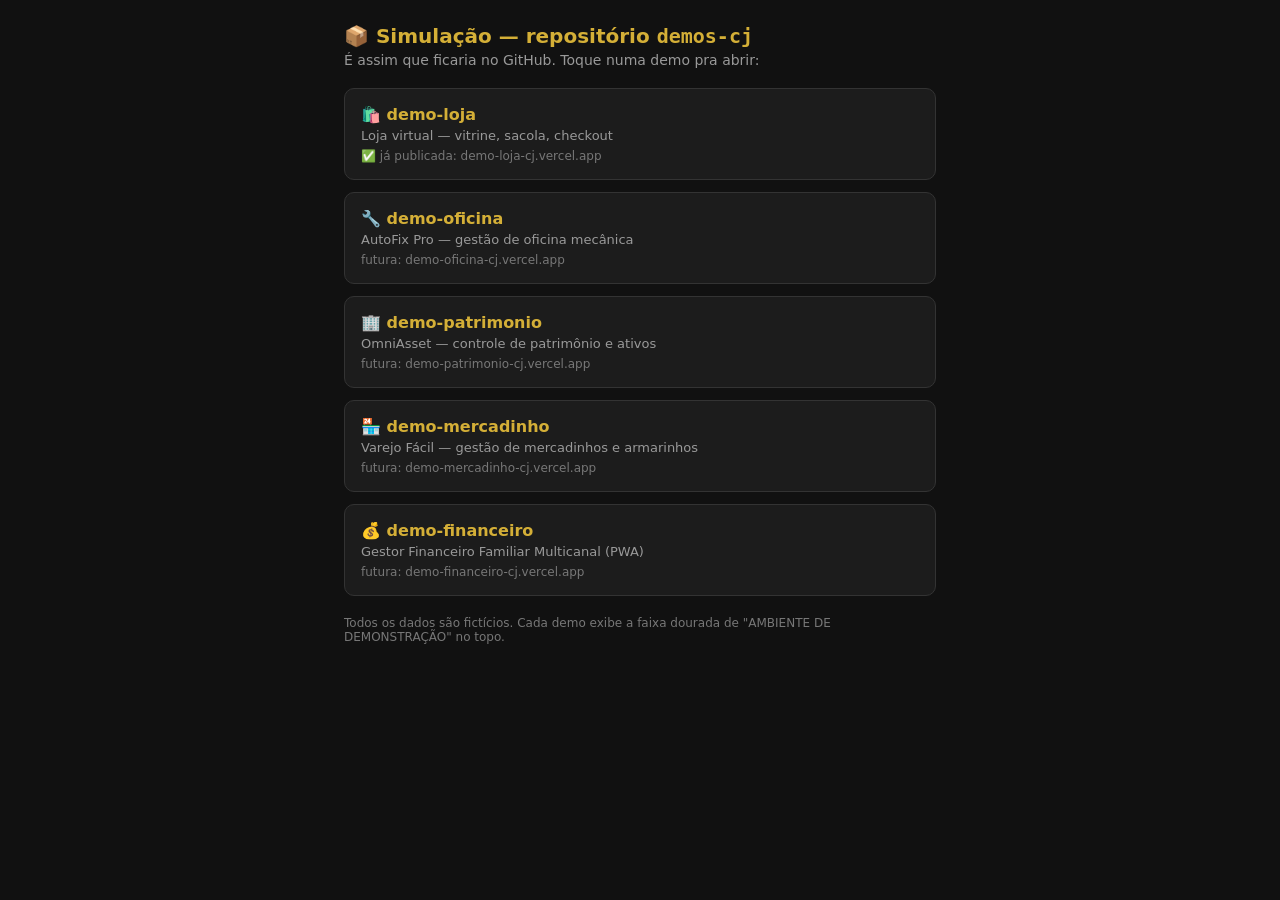
==== index.html @ bfb7331e "Demos públicas CJ Treinamentos e Serviços (5 demos estáticas)" ====
<!DOCTYPE html>
<html lang="pt-BR">
<head>
<meta charset="utf-8">
<meta name="viewport" content="width=device-width, initial-scale=1">
<title>Simulação — Repositório demos-cj</title>
<style>
*{box-sizing:border-box;margin:0;padding:0}
body{font-family:system-ui,sans-serif;background:#111;color:#eee;padding:24px;max-width:640px;margin:0 auto}
h1{color:#d4af37;font-size:20px;margin-bottom:4px}
p.sub{color:#999;font-size:14px;margin-bottom:20px}
a.card{display:block;background:#1c1c1c;border:1px solid #333;border-radius:10px;padding:16px;margin-bottom:12px;text-decoration:none;color:#eee}
a.card:hover{border-color:#d4af37}
.card b{color:#d4af37;font-size:16px}
.card span{display:block;color:#999;font-size:13px;margin-top:4px}
.card em{display:block;color:#777;font-size:12px;margin-top:6px;font-style:normal}
.note{margin-top:20px;font-size:12px;color:#777}
</style>
</head>
<body>
<h1>📦 Simulação — repositório <code>demos-cj</code></h1>
<p class="sub">É assim que ficaria no GitHub. Toque numa demo pra abrir:</p>
<a class="card" href="demo-loja/index.html"><b>🛍️ demo-loja</b><span>Loja virtual — vitrine, sacola, checkout</span><em>✅ já publicada: demo-loja-cj.vercel.app</em></a>
<a class="card" href="demo-oficina/index.html"><b>🔧 demo-oficina</b><span>AutoFix Pro — gestão de oficina mecânica</span><em>futura: demo-oficina-cj.vercel.app</em></a>
<a class="card" href="demo-patrimonio/index.html"><b>🏢 demo-patrimonio</b><span>OmniAsset — controle de patrimônio e ativos</span><em>futura: demo-patrimonio-cj.vercel.app</em></a>
<a class="card" href="demo-mercadinho/index.html"><b>🏪 demo-mercadinho</b><span>Varejo Fácil — gestão de mercadinhos e armarinhos</span><em>futura: demo-mercadinho-cj.vercel.app</em></a>
<a class="card" href="demo-financeiro/index.html"><b>💰 demo-financeiro</b><span>Gestor Financeiro Familiar Multicanal (PWA)</span><em>futura: demo-financeiro-cj.vercel.app</em></a>
<p class="note">Todos os dados são fictícios. Cada demo exibe a faixa dourada de "AMBIENTE DE DEMONSTRAÇÃO" no topo.</p>
</body>
</html>
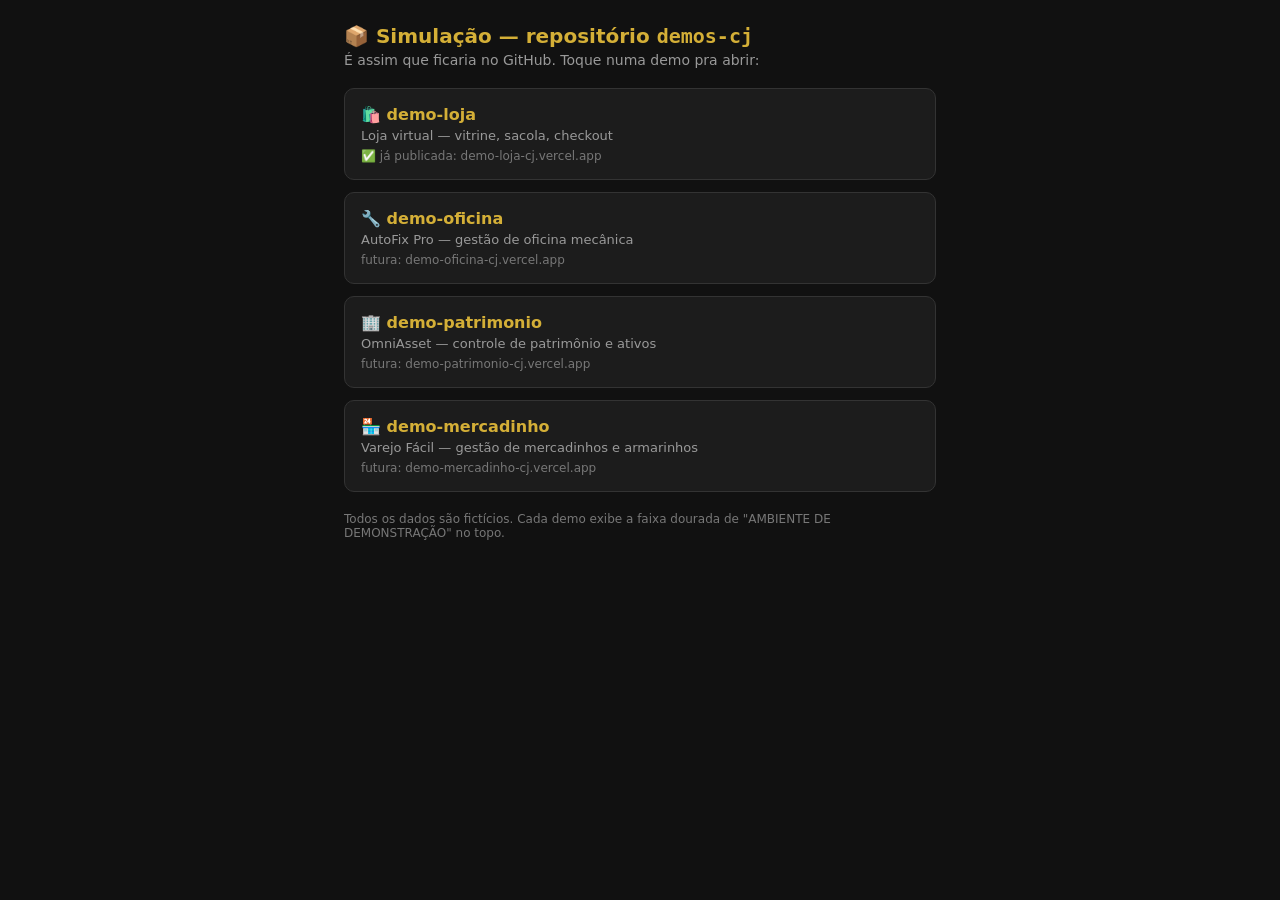
==== commit e538edf6: "Remove card demo-financeiro do index raiz (Caminho A — ADENDO_04: Gestor Financeiro fora do escopo c" ====
--- a/index.html
+++ b/index.html
@@ -24,7 +24,6 @@
 <a class="card" href="demo-oficina/index.html"><b>🔧 demo-oficina</b><span>AutoFix Pro — gestão de oficina mecânica</span><em>futura: demo-oficina-cj.vercel.app</em></a>
 <a class="card" href="demo-patrimonio/index.html"><b>🏢 demo-patrimonio</b><span>OmniAsset — controle de patrimônio e ativos</span><em>futura: demo-patrimonio-cj.vercel.app</em></a>
 <a class="card" href="demo-mercadinho/index.html"><b>🏪 demo-mercadinho</b><span>Varejo Fácil — gestão de mercadinhos e armarinhos</span><em>futura: demo-mercadinho-cj.vercel.app</em></a>
-<a class="card" href="demo-financeiro/index.html"><b>💰 demo-financeiro</b><span>Gestor Financeiro Familiar Multicanal (PWA)</span><em>futura: demo-financeiro-cj.vercel.app</em></a>
 <p class="note">Todos os dados são fictícios. Cada demo exibe a faixa dourada de "AMBIENTE DE DEMONSTRAÇÃO" no topo.</p>
 </body>
 </html>
